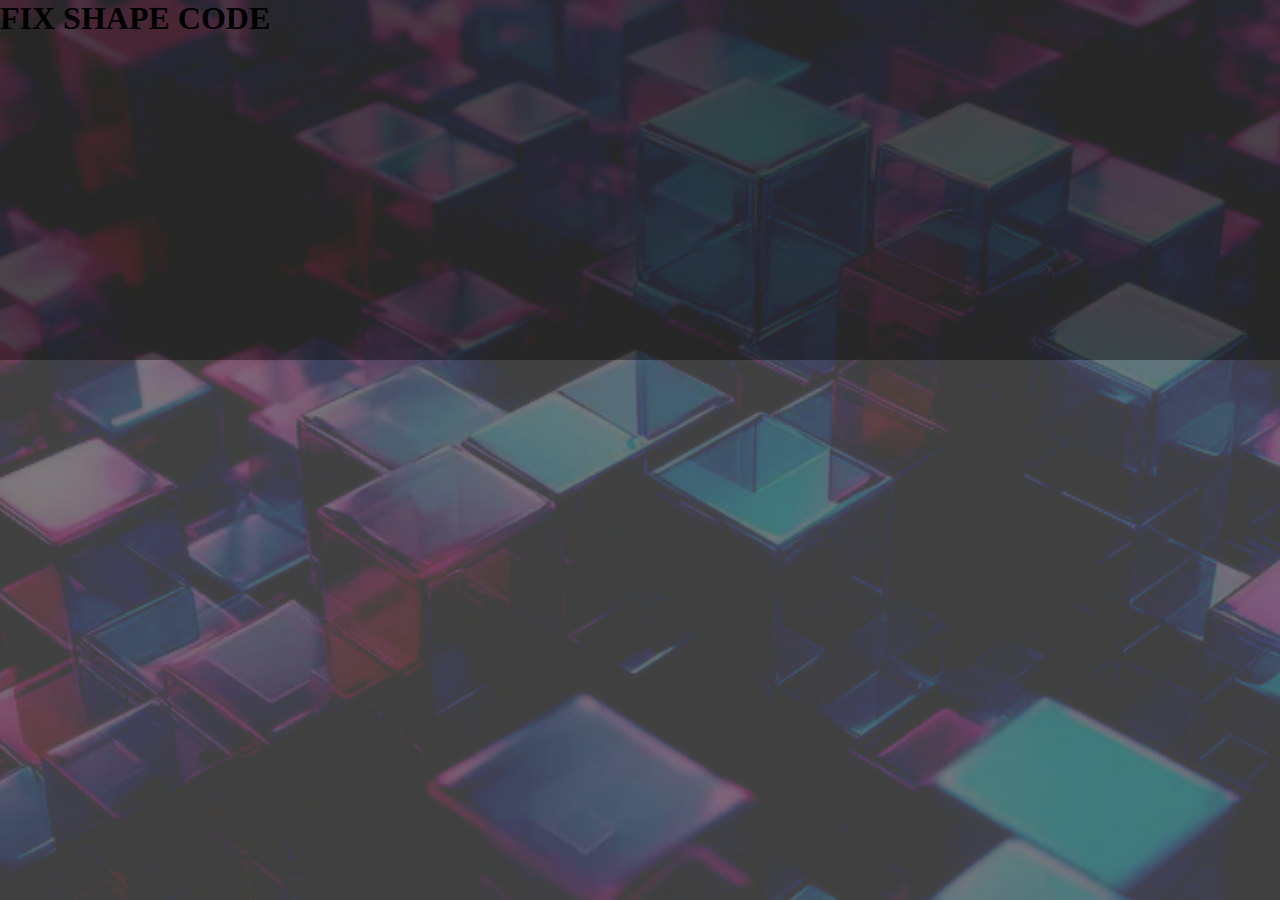
==== index.html @ ec8d8ff5 "starting the project" ====
<!DOCTYPE html>
<html lang="en" dir="ltr">
<head>
    <meta charset="UTF-8">
    <meta name="viewport" content="width=device-width, initial-scale=1.0">
    <title>Guess The Number</title>
    <link rel="stylesheet" href="./assets/index.css" media="all">
    <script src="./assets/script/index.js" defer></script>
    <link rel="stylesheet" href="https://cdnjs.cloudflare.com/ajax/libs/animate.css/4.1.1/animate.min.css"/>
</head>
<body>
    <div class="title">
        <h1>FIX SHAPE CODE</h1>
    </div>
    <div class="container">
        <section class="content-game">

        </section>
    </div>
</body>
</html>
---- assets/index.css ----
@charset "utf-8";
@import url('https://fonts.googleapis.com/css2?family=Alumni+Sans+Inline+One:ital@0;1&display=swap');
@import url('https://fonts.googleapis.com/css2?family=Nunito+Sans:ital,opsz,wght@0,6..12,600;0,6..12,700;0,6..12,800;1,6..12,500;1,6..12,600;1,6..12,700;1,6..12,800&display=swap');

* {
    margin: 0;
    padding: 0;
    outline: none;
    border-style: none;
    vertical-align: baseline;
    box-sizing: border-box;
}

body {
    background: url(../img/background.webp) center / cover no-repeat fixed;
}

.container {
    width: min(100% - 30px, 1080px);
    margin-inline: auto;
}

.title {
    width: calc(100%);
    height: 40vh;
    background: rgb(0 0 0 / 0.4);
}
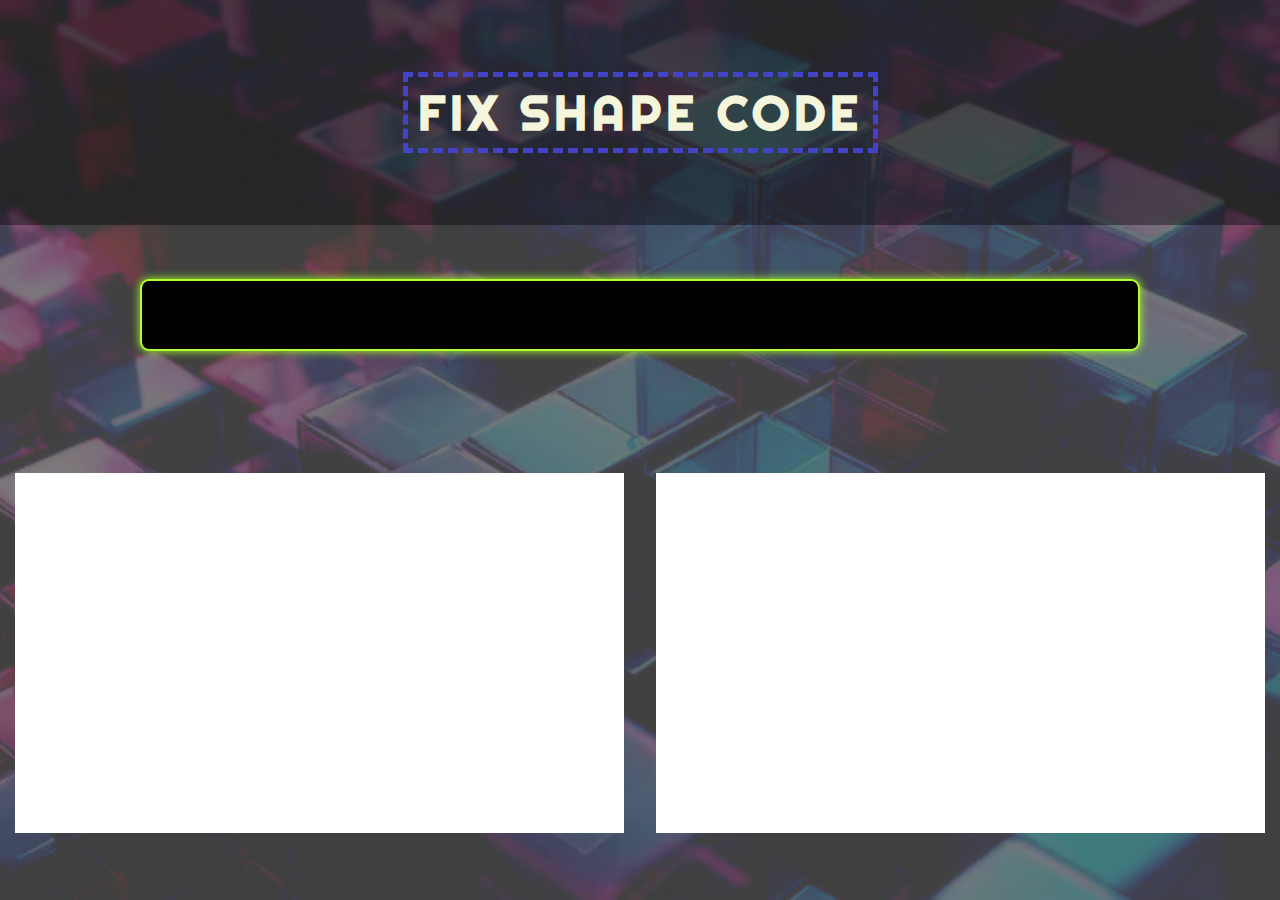
==== commit c98be6a5: "Creating the template" ====
--- a/index.html
+++ b/index.html
@@ -14,7 +14,13 @@
     </div>
     <div class="container">
         <section class="content-game">
-
+            <div class="statement">
+                <p></p>
+            </div>
+            <div class="code">
+                <input type="text">
+                <section class="object"></section>
+            </div>
         </section>
     </div>
 </body>
--- a/assets/index.css
+++ b/assets/index.css
@@ -1,5 +1,5 @@
 @charset "utf-8";
-@import url('https://fonts.googleapis.com/css2?family=Alumni+Sans+Inline+One:ital@0;1&display=swap');
+@import url('https://fonts.googleapis.com/css2?family=Righteous&display=swap');
 @import url('https://fonts.googleapis.com/css2?family=Nunito+Sans:ital,opsz,wght@0,6..12,600;0,6..12,700;0,6..12,800;1,6..12,500;1,6..12,600;1,6..12,700;1,6..12,800&display=swap');
 
 * {
@@ -16,12 +16,59 @@
 }
 
 .container {
-    width: min(100% - 30px, 1080px);
+    width: min(100% - 30px, 1280px);
     margin-inline: auto;
 }
 
 .title {
     width: calc(100%);
-    height: 40vh;
+    height: 25vh;
     background: rgb(0 0 0 / 0.4);
+    display: grid;
+    place-items: center;
 }
+
+.title h1 {
+    font-family: "Righteous", sans-serif;
+    font-size: 3em;
+    color: beige;
+    letter-spacing: 5px;
+    border: 5px dashed rgb(67, 67, 197); 
+    padding: 5px 10px;
+}
+
+.statement {
+    display: grid;
+    place-items: center;
+    height: 20vh;
+}
+
+.statement p {
+    width: 80%;
+    height: 8vh;
+    background: #000;
+    border-radius: 1vh;
+    border: 2px solid #adff2f;
+    box-shadow: 0px 0px 10px #adff2f;
+}
+
+.code {
+    height: 55vh;
+    width: 100%;
+    display: flex;
+    justify-content: center;
+    align-items: center;
+    flex-direction: row;
+    gap: 2em;
+}
+
+.code input[type=text] {
+    height: 27em;
+    width: 100%;
+}
+
+.code .object {
+    background: #fff;
+    height: 22.5em;
+    width: 100%;
+}
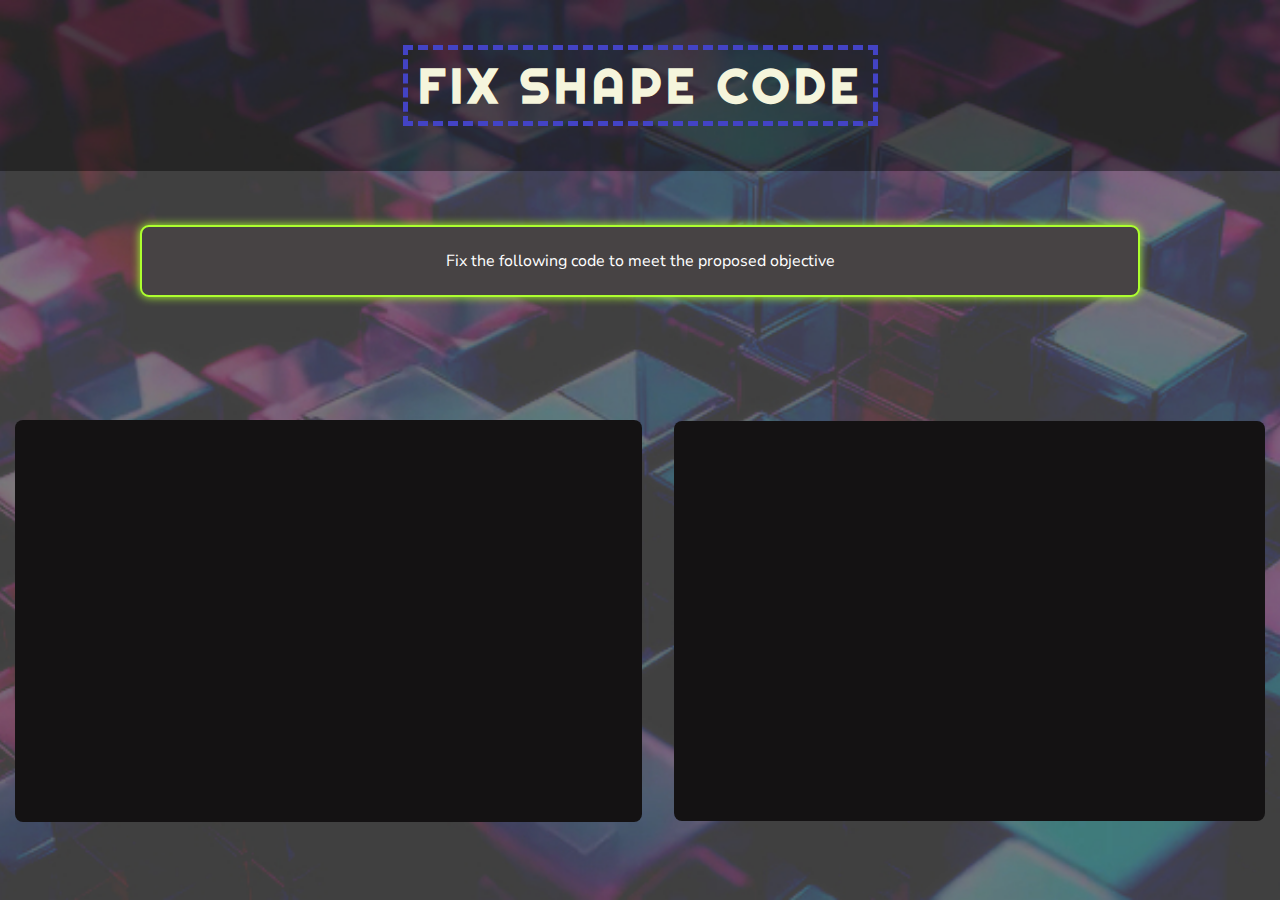
==== commit b84a4aa0: "Creating the prompts and the solutions" ====
--- a/index.html
+++ b/index.html
@@ -15,11 +15,13 @@
     <div class="container">
         <section class="content-game">
             <div class="statement">
-                <p></p>
+                <p>Fix the following code to meet the proposed objective</p>
             </div>
             <div class="code">
-                <input type="text">
-                <section class="object"></section>
+                <textarea name="code-structure" class="code-structure"></textarea>
+                <section class="object">
+                    <div class="result"></div>
+                </section>
             </div>
         </section>
     </div>
--- a/assets/index.css
+++ b/assets/index.css
@@ -22,7 +22,7 @@
 
 .title {
     width: calc(100%);
-    height: 25vh;
+    height: 19vh;
     background: rgb(0 0 0 / 0.4);
     display: grid;
     place-items: center;
@@ -44,16 +44,24 @@
 }
 
 .statement p {
+    display: grid;
+    place-items: center;
+    color: white;
+    font-family: "Nunito Sans", sans-serif;
+    text-align: center;
+}
+
+.statement p {
     width: 80%;
     height: 8vh;
-    background: #000;
+    background: #474344;
     border-radius: 1vh;
     border: 2px solid #adff2f;
     box-shadow: 0px 0px 10px #adff2f;
 }
 
 .code {
-    height: 55vh;
+    height: 60vh;
     width: 100%;
     display: flex;
     justify-content: center;
@@ -62,13 +70,35 @@
     gap: 2em;
 }
 
-.code input[type=text] {
-    height: 27em;
+.code .code-structure {
+    height: 30em;
     width: 100%;
+    background: #141213;
+    border-radius: 8px;
+    resize: none;
+    color: white;
+    font-size: 13.4px;
+    padding: 2em 2.5em;
+    transition: 0.1s ease-in-out;
+}
+
+.code .code-structure:focus {
+    border: 2px solid #ff0015;
+    box-shadow: 0px 0px 10px #ff0015;
 }
 
 .code .object {
     background: #fff;
-    height: 22.5em;
+    height: 25em;
     width: 100%;
+    background: #141213;
+    border-radius: 8px;
+    display: grid;
+    place-items: center;
 }
+
+.result::before {
+    color: white;
+    content: "";
+    color: gol;
+}
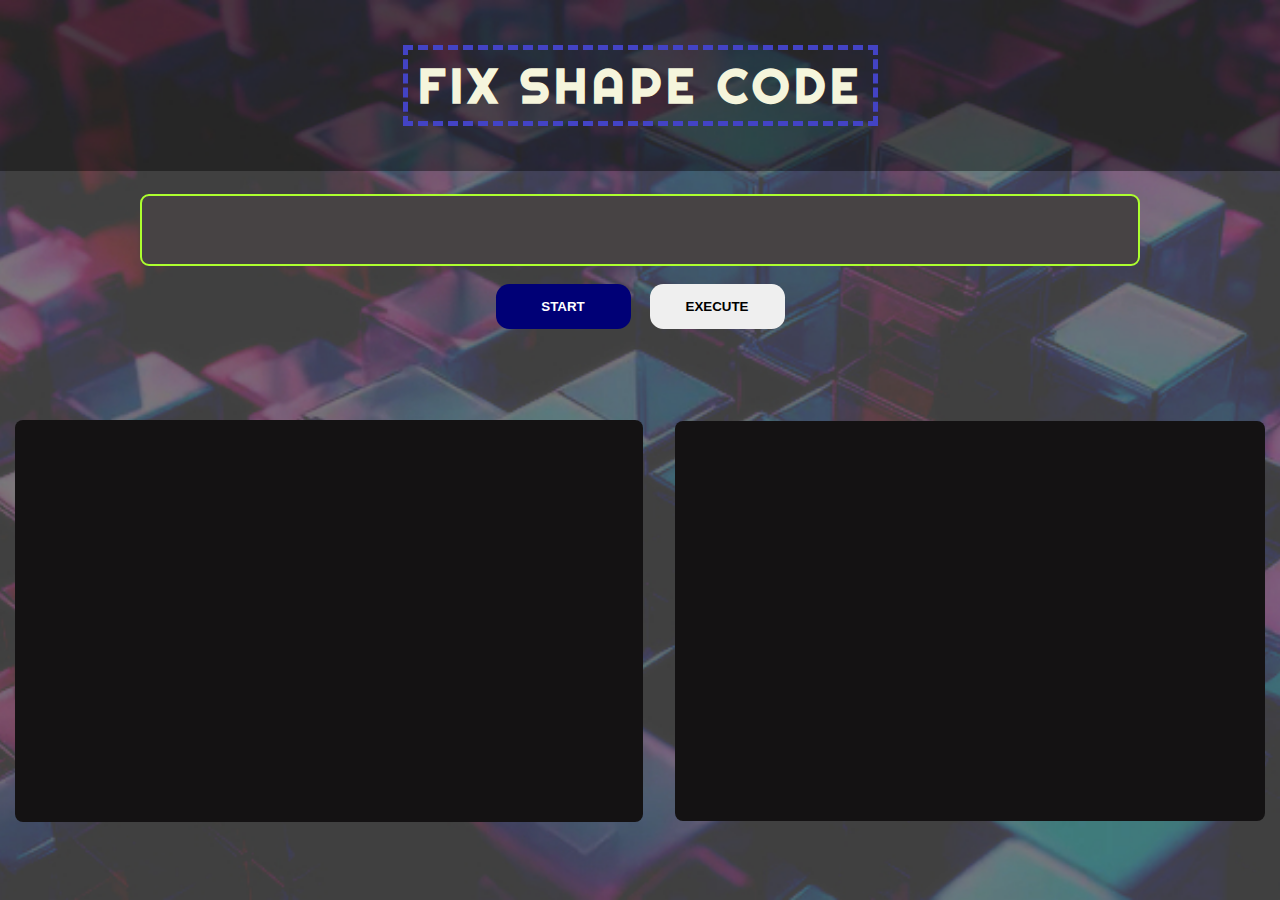
==== commit bdb264e3: "Improving the logic of the code" ====
--- a/index.html
+++ b/index.html
@@ -9,13 +9,29 @@
     <link rel="stylesheet" href="https://cdnjs.cloudflare.com/ajax/libs/animate.css/4.1.1/animate.min.css"/>
 </head>
 <body>
+    <div class="dialog-window">
+        <section>
+            <div><h2>Welcome to FIX SHAPE CODE</h2></div>
+            <p>Here you will have to think carefully about the given code that you will have.
+                All the code that you will see is disordered and you must fix it to achive the 
+                objetive that is in the top.</p>
+            <p><strong>NOTE:</strong> Don't change the order of the code; you only have to rewrite
+            the given code</p>
+            <button class="start">GO</button>
+        </section>
+    </div>
     <div class="title">
         <h1>FIX SHAPE CODE</h1>
     </div>
     <div class="container">
         <section class="content-game">
             <div class="statement">
-                <p>Fix the following code to meet the proposed objective</p>
+                <p></p>
+                <div class="buttons">
+                    <button class="check">START</button> 
+                    <button class="execute">EXECUTE</button>
+                </div>
+                
             </div>
             <div class="code">
                 <textarea name="code-structure" class="code-structure"></textarea>
--- a/assets/index.css
+++ b/assets/index.css
@@ -1,6 +1,8 @@
 @charset "utf-8";
 @import url('https://fonts.googleapis.com/css2?family=Righteous&display=swap');
+@import url('https://fonts.googleapis.com/css2?family=Noto+Sans+Display:wght@400;500;600&display=swap');
 @import url('https://fonts.googleapis.com/css2?family=Nunito+Sans:ital,opsz,wght@0,6..12,600;0,6..12,700;0,6..12,800;1,6..12,500;1,6..12,600;1,6..12,700;1,6..12,800&display=swap');
+@import url('https://fonts.googleapis.com/css2?family=M+PLUS+Code+Latin:wght@500&display=swap');
 
 * {
     margin: 0;
@@ -19,7 +21,73 @@
     width: min(100% - 30px, 1280px);
     margin-inline: auto;
 }
+/*----------------------- Initial Dialog --------------------------*/
+.dialog-window {
+    z-index: 99;
+    position: fixed;
+    top: 0;
+    left: 0;
+    background-color: rgb(0 0 0 / 0.4);
+    width: 100%;
+    height: 100%;
+    display: none;
+    place-items: center;
+    overflow: hidden;
+}
 
+.dialog-window section {
+    height: 70vh;
+    width: 50%;
+    background: #0b275b;
+    display: grid;
+    place-items: center;
+    border-radius: 5vh;
+    border: 8px double white;
+}
+
+.dialog-window p {
+    padding: 0 5vh;
+    font-family: "Noto Sans Display", sans-serif;
+    font-size: 18px;
+    text-align: center;
+    color: #fff;
+}
+
+.dialog-window h2 {
+    font-family: "Nunito Sans", sans-serif;
+    font-weight: bold;
+    color: #fff;
+    font-size: 2em;
+    padding: 0 19px;
+    text-align: center;
+}
+
+.dialog-window p:nth-child(3) {
+    background: red;
+    height: 14vh;
+    padding-top: 10px;
+    text-align: center;
+    color: #000;
+}
+
+.start {
+    height: 7vh;
+    width: 15vh;
+    border-radius: 1em;
+    cursor: pointer;
+    font-weight: 700;
+}
+
+.start:hover {
+    background: #adff2f;
+    transform: translateY(-3px);
+    transition: 0.1s ease-in-out;
+}
+/*-----------------------------------------------------*/
+
+.content-game {
+    /* display: none; */
+}
 .title {
     width: calc(100%);
     height: 19vh;
@@ -38,26 +106,44 @@
 }
 
 .statement {
-    display: grid;
-    place-items: center;
+    display: flex;
+    justify-content: center;
+    align-items: center;
+    flex-direction: column;
     height: 20vh;
 }
 
 .statement p {
-    display: grid;
-    place-items: center;
     color: white;
     font-family: "Nunito Sans", sans-serif;
     text-align: center;
-}
-
-.statement p {
     width: 80%;
-    height: 8vh;
+    min-height: 8vh;
     background: #474344;
     border-radius: 1vh;
     border: 2px solid #adff2f;
-    box-shadow: 0px 0px 10px #adff2f;
+    padding: 15px 0 15px;
+}
+
+.execute {
+    height: 5vh;
+    width: 15vh;
+    border-radius: 1em;
+    margin-top: 18px;
+    margin-left: 15px;
+    font-weight: 700;
+    cursor: pointer;
+}
+
+.check {
+    height: 5vh;
+    width: 15vh;
+    border-radius: 1em;
+    margin-top: 18px;
+    background-color: #000076;
+    font-weight: 700;
+    color: #fff;
+    cursor: pointer;
 }
 
 .code {
@@ -75,16 +161,20 @@
     width: 100%;
     background: #141213;
     border-radius: 8px;
+    border: 2px solid transparent;
     resize: none;
     color: white;
     font-size: 13.4px;
     padding: 2em 2.5em;
     transition: 0.1s ease-in-out;
+    font-family: "M PLUS Code Latin";
+   
 }
 
 .code .code-structure:focus {
     border: 2px solid #ff0015;
-    box-shadow: 0px 0px 10px #ff0015;
+    box-shadow: 0px 0px 10px #ff0015; 
+    box-sizing: border-box;
 }
 
 .code .object {
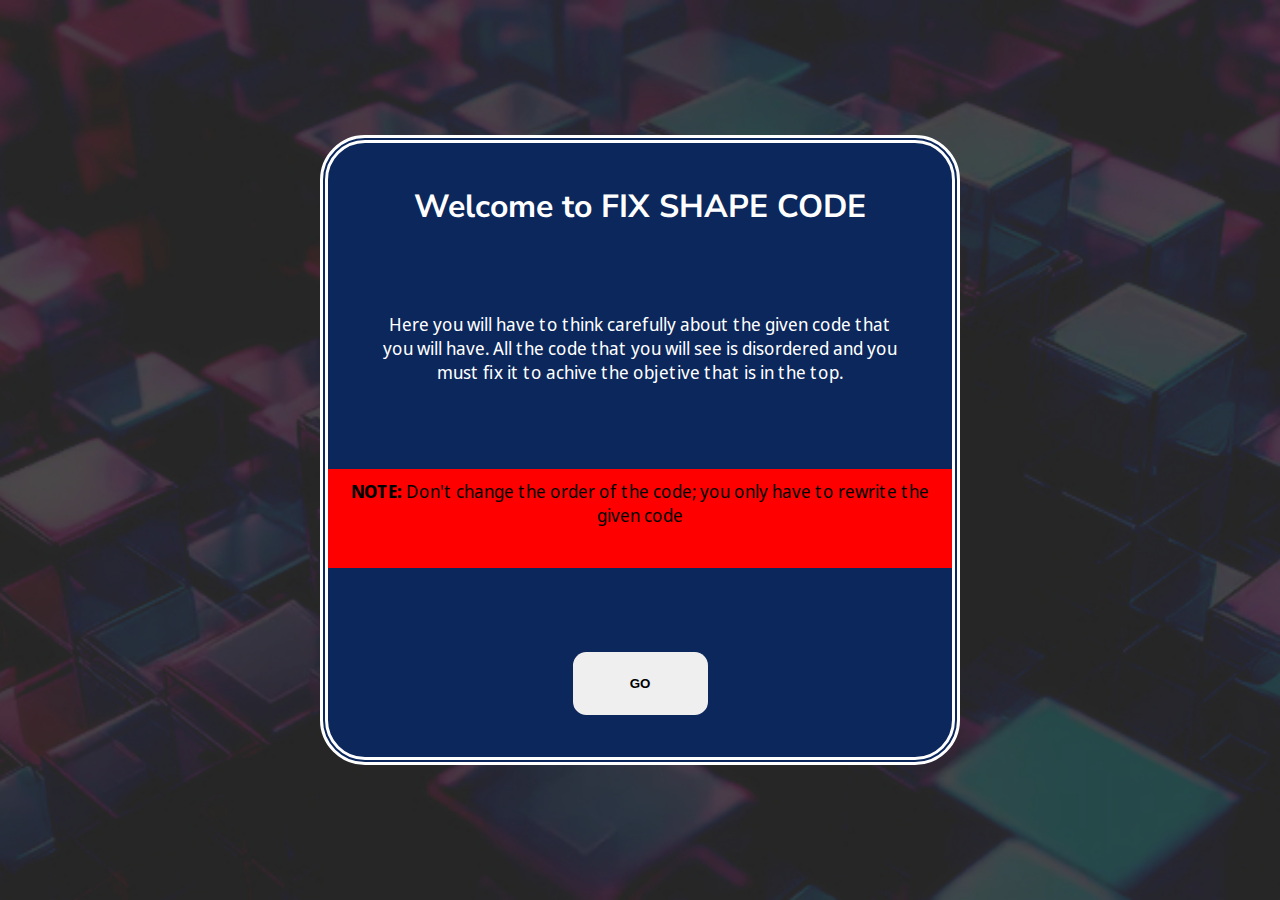
==== commit 9c9f6772: "Finishing the logical part and the design" ====
--- a/index.html
+++ b/index.html
@@ -31,7 +31,6 @@
                     <button class="check">START</button> 
                     <button class="execute">EXECUTE</button>
                 </div>
-                
             </div>
             <div class="code">
                 <textarea name="code-structure" class="code-structure"></textarea>
--- a/assets/index.css
+++ b/assets/index.css
@@ -30,7 +30,7 @@
     background-color: rgb(0 0 0 / 0.4);
     width: 100%;
     height: 100%;
-    display: none;
+    display: grid;
     place-items: center;
     overflow: hidden;
 }
@@ -64,8 +64,8 @@
 
 .dialog-window p:nth-child(3) {
     background: red;
-    height: 14vh;
-    padding-top: 10px;
+    min-height: 11vh;
+    padding: 10px 15px;
     text-align: center;
     color: #000;
 }
@@ -86,13 +86,13 @@
 /*-----------------------------------------------------*/
 
 .content-game {
-    /* display: none; */
+    display: none;
 }
 .title {
     width: calc(100%);
     height: 19vh;
     background: rgb(0 0 0 / 0.4);
-    display: grid;
+    display: none;
     place-items: center;
 }
 
@@ -187,8 +187,50 @@
     place-items: center;
 }
 
-.result::before {
-    color: white;
-    content: "";
-    color: gol;
-}
+/*------------------ Variables of the game -----------------------*/
+.random-1 {
+    height: 20vh;
+    width: 20vh;
+    display: grid;
+    place-items: center;
+    color: #000;
+    font-size: 20px;
+    font-weight: 700;
+    text-align: center;
+    border-radius: 50%;
+}
+
+.random-2 {
+    height: 20vh;
+    width: 20vh;
+    display: grid;
+    place-items: center;
+    color: #000;
+    font-size: 20px;
+    font-weight: 700;
+    text-align: center;
+}
+
+.random-3 {
+    height: 40vh;
+    width: 40vh;
+    display: grid;
+    place-items: center;
+    color: #fff;
+    font-size: 10vh;
+    font-weight: 700;
+    text-align: center;
+    font-family: "Nunito Sans", sans-serif;
+}
+
+.random-4 {
+    height: 40vh;
+    width: 40vh;
+    display: grid;
+    place-items: center;
+    color: #fff;
+    font-size: 5.5vh;
+    font-weight: 700;
+    text-align: center;
+}
+/*-----------------------------------------------------------*/